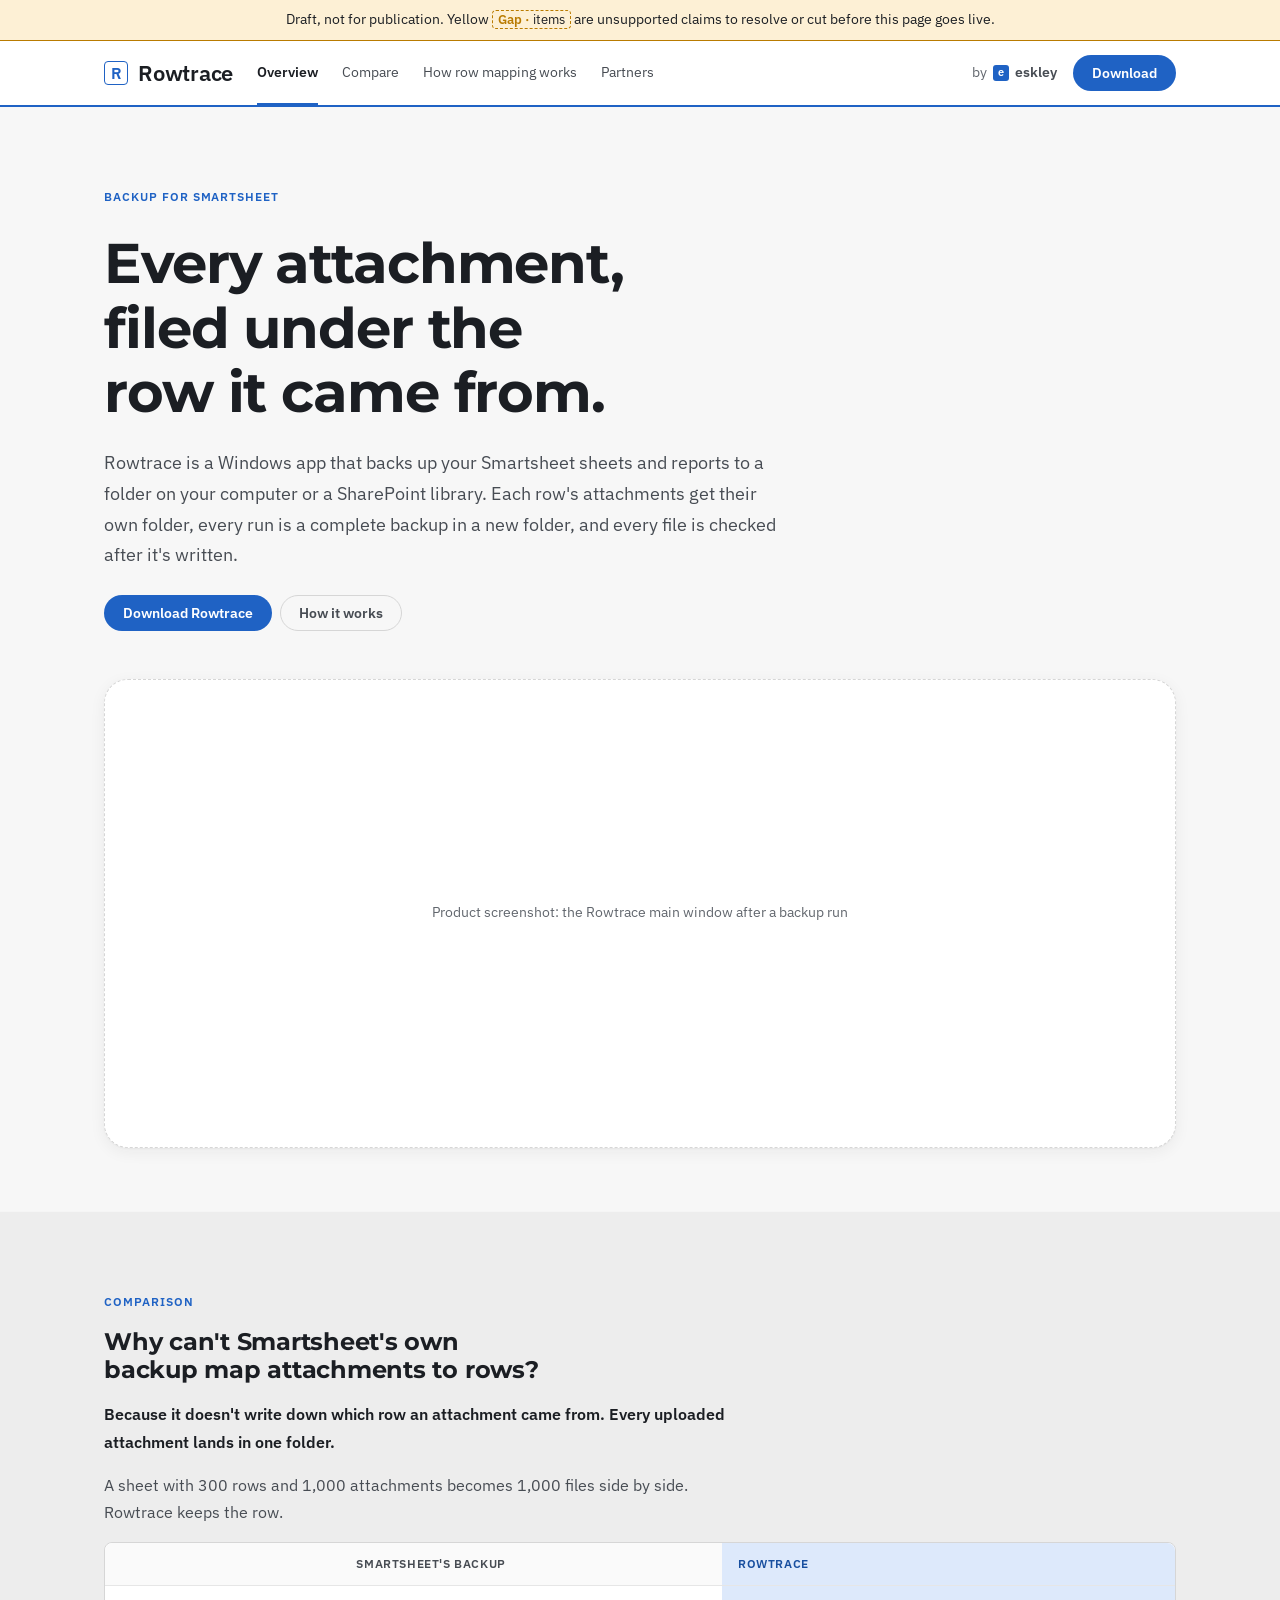
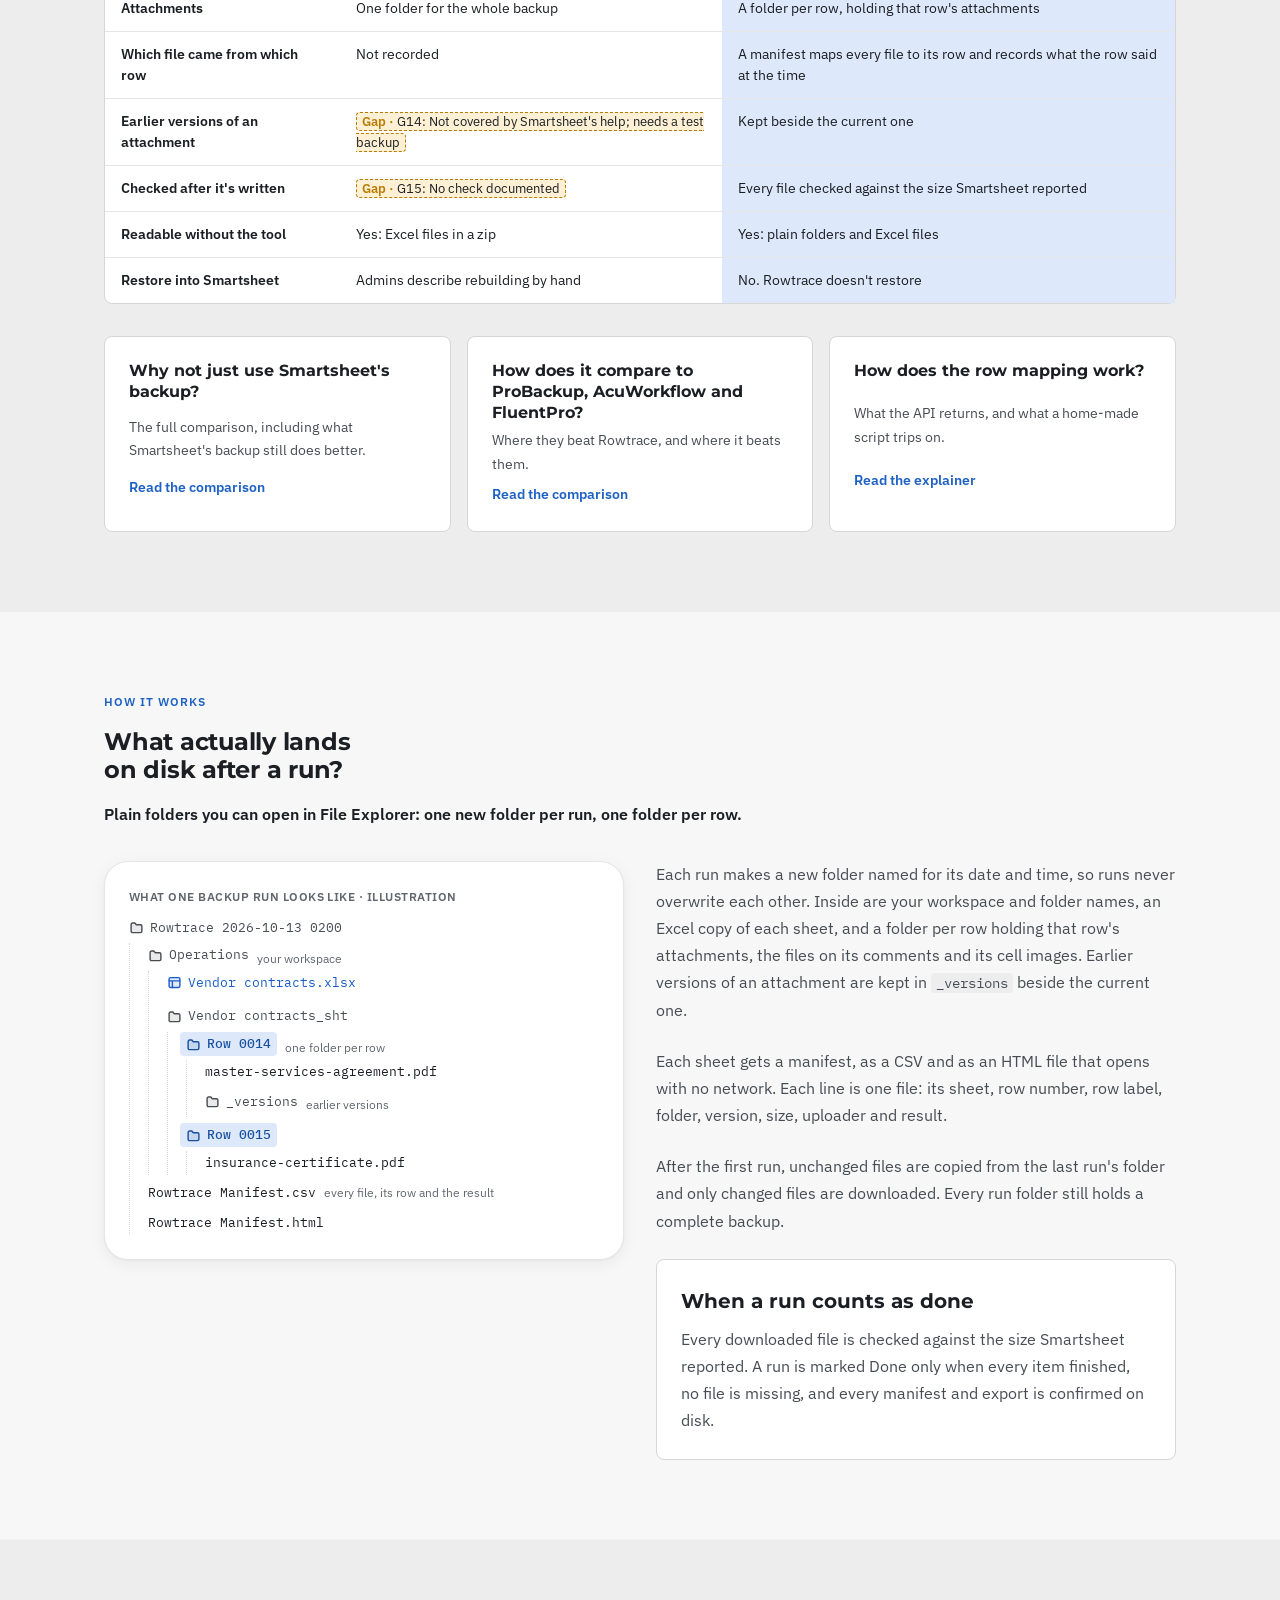
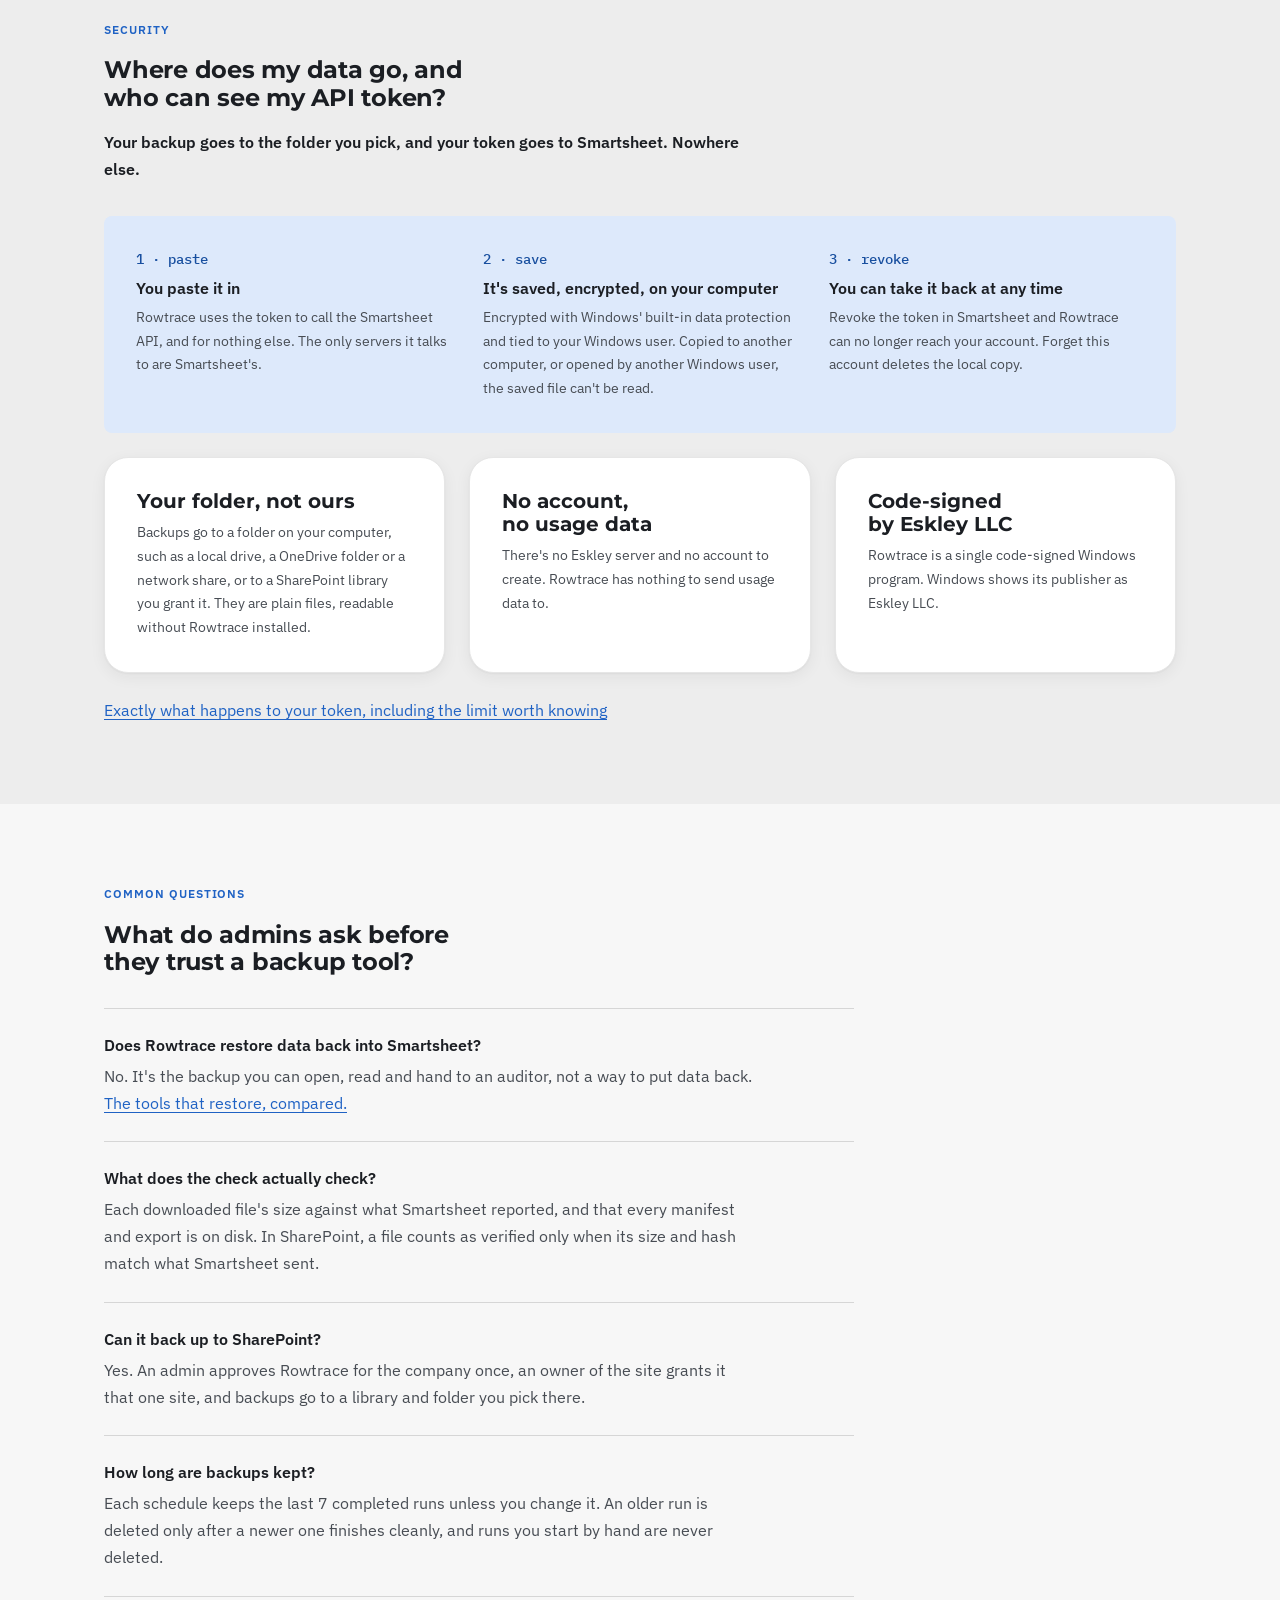
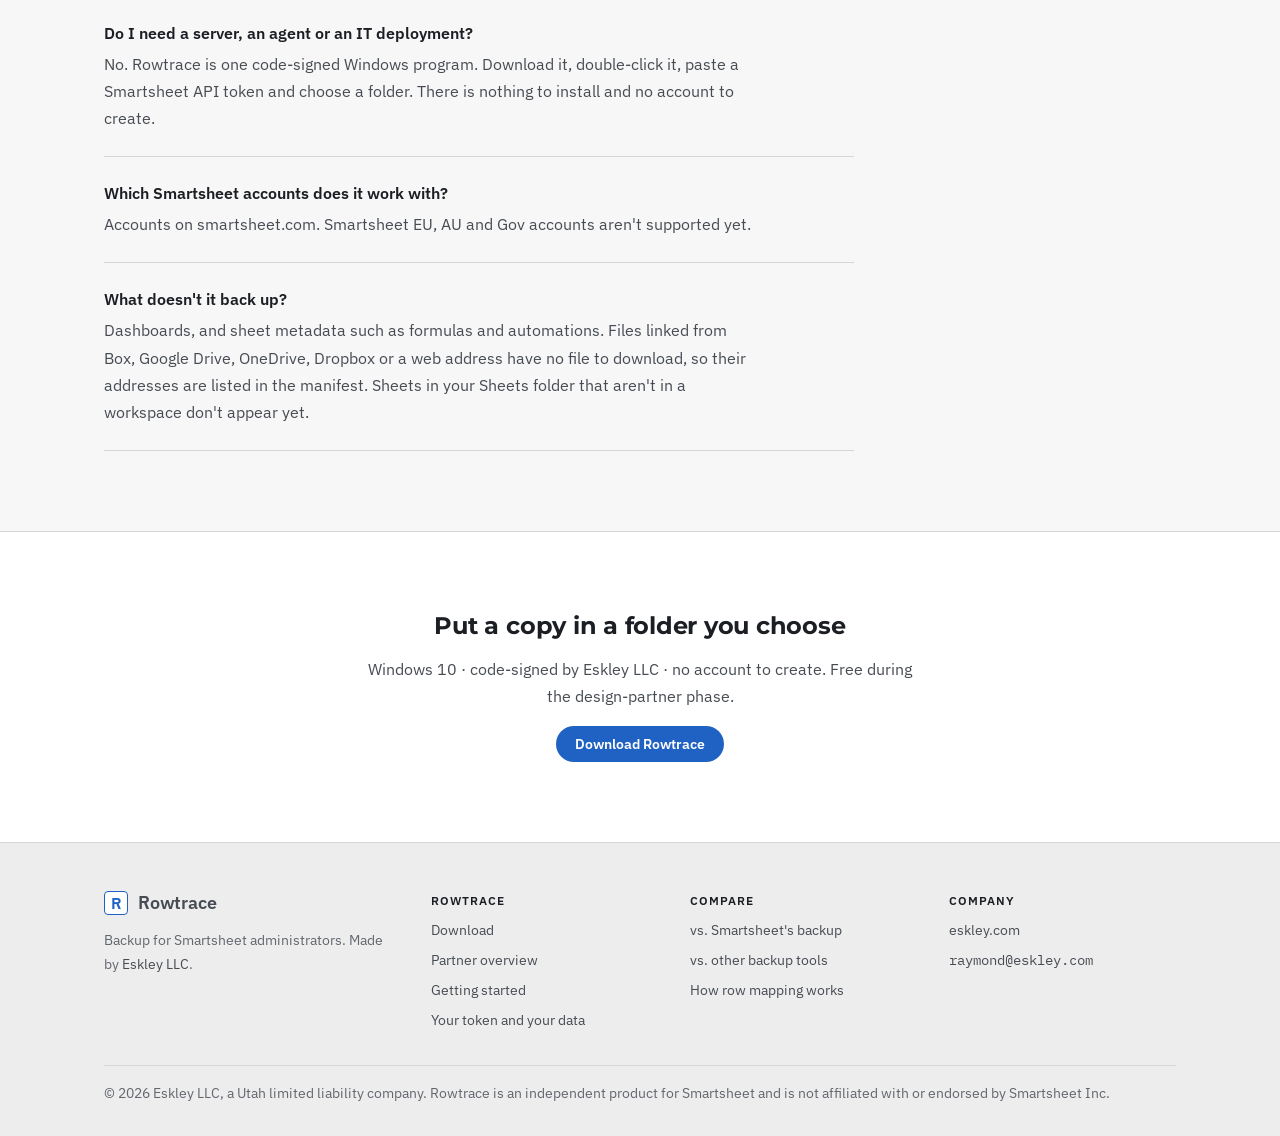
==== rowtrace/index.html @ 1615d6f0 "Rebuild eskley.com and the Rowtrace pages from the site design Every page now shares one stylesheet," ====
<!doctype html>
<html lang="en" data-site="rowtrace">
<head><meta charset="utf-8"><meta name="viewport" content="width=device-width, initial-scale=1, viewport-fit=cover">
<title>Rowtrace</title>
<meta name="description" content="Rowtrace backs up your Smartsheet sheets and reports to a folder you choose or a SharePoint library, with every attachment filed under the row it came from.">
<meta name="robots" content="noindex, nofollow">
<link rel="preconnect" href="https://fonts.googleapis.com"><link rel="preconnect" href="https://fonts.gstatic.com" crossorigin><link rel="stylesheet" href="https://fonts.googleapis.com/css2?family=Montserrat:wght@600;700&family=IBM+Plex+Mono:wght@400;500&family=IBM+Plex+Sans:ital,wght@0,400;0,500;0,600;1,400&display=swap">
<link rel="stylesheet" href="/tokens.css"><link rel="stylesheet" href="/site.css">
<script type="application/ld+json">
{
 "@context": "https://schema.org",
 "@graph": [
  {
   "@type": "Product",
   "name": "Rowtrace",
   "url": "https://eskley.com/rowtrace/",
   "description": "Rowtrace backs up your Smartsheet sheets and reports to a folder you choose or a SharePoint library, with every attachment filed under the row it came from.",
   "category": "Backup software for Smartsheet",
   "brand": {
    "@type": "Brand",
    "name": "Rowtrace"
   },
   "manufacturer": {
    "@id": "https://eskley.com/#org"
   }
  },
  {
   "@type": "Organization",
   "@id": "https://eskley.com/#org",
   "name": "Eskley LLC",
   "alternateName": "eskley",
   "url": "https://eskley.com/",
   "email": "raymond@eskley.com",
   "address": {
    "@type": "PostalAddress",
    "streetAddress": "2155 West Western Charm Drive",
    "addressLocality": "Riverton",
    "addressRegion": "UT",
    "postalCode": "84065",
    "addressCountry": "US"
   }
  },
  {
   "@type": "FAQPage",
   "url": "https://eskley.com/rowtrace/",
   "mainEntity": [
    {
     "@type": "Question",
     "name": "Does Rowtrace restore data back into Smartsheet?",
     "acceptedAnswer": {
      "@type": "Answer",
      "text": "No. It's the backup you can open, read and hand to an auditor, not a way to put data back. The tools that restore, compared."
     }
    },
    {
     "@type": "Question",
     "name": "What does the check actually check?",
     "acceptedAnswer": {
      "@type": "Answer",
      "text": "Each downloaded file's size against what Smartsheet reported, and that every manifest and export is on disk. In SharePoint, a file counts as verified only when its size and hash match what Smartsheet sent."
     }
    },
    {
     "@type": "Question",
     "name": "Can it back up to SharePoint?",
     "acceptedAnswer": {
      "@type": "Answer",
      "text": "Yes. An admin approves Rowtrace for the company once, an owner of the site grants it that one site, and backups go to a library and folder you pick there."
     }
    },
    {
     "@type": "Question",
     "name": "How long are backups kept?",
     "acceptedAnswer": {
      "@type": "Answer",
      "text": "Each schedule keeps the last 7 completed runs unless you change it. An older run is deleted only after a newer one finishes cleanly, and runs you start by hand are never deleted."
     }
    },
    {
     "@type": "Question",
     "name": "Do I need a server, an agent or an IT deployment?",
     "acceptedAnswer": {
      "@type": "Answer",
      "text": "No. Rowtrace is one code-signed Windows program. Download it, double-click it, paste a Smartsheet API token and choose a folder. There is nothing to install and no account to create."
     }
    },
    {
     "@type": "Question",
     "name": "Which Smartsheet accounts does it work with?",
     "acceptedAnswer": {
      "@type": "Answer",
      "text": "Accounts on smartsheet.com. Smartsheet EU, AU and Gov accounts aren't supported yet."
     }
    },
    {
     "@type": "Question",
     "name": "What doesn't it back up?",
     "acceptedAnswer": {
      "@type": "Answer",
      "text": "Dashboards, and sheet metadata such as formulas and automations. Files linked from Box, Google Drive, OneDrive, Dropbox or a web address have no file to download, so their addresses are listed in the manifest. Sheets in your Sheets folder that aren't in a workspace don't appear yet."
     }
    },
    {
     "@type": "Question",
     "name": "Why can't Smartsheet's own backup map attachments to rows?",
     "acceptedAnswer": {
      "@type": "Answer",
      "text": "Because it doesn't write down which row an attachment came from. Every uploaded attachment lands in one folder."
     }
    },
    {
     "@type": "Question",
     "name": "What actually lands on disk after a run?",
     "acceptedAnswer": {
      "@type": "Answer",
      "text": "Plain folders you can open in File Explorer: one new folder per run, one folder per row."
     }
    },
    {
     "@type": "Question",
     "name": "Where does my data go, and who can see my API token?",
     "acceptedAnswer": {
      "@type": "Answer",
      "text": "Your backup goes to the folder you pick, and your token goes to Smartsheet. Nowhere else."
     }
    }
   ]
  }
 ]
}
</script>
</head>
<body>
<svg width="0" height="0" style="position:absolute" aria-hidden="true">
<symbol id="i-folder" viewBox="0 0 16 16" fill="none" stroke="currentColor" stroke-width="1.5" stroke-linecap="round" stroke-linejoin="round"><path d="M2.25 12 V4.75 A1.5 1.5 0 0 1 3.75 3.25 H6.25 L7.75 5 H12.25 A1.5 1.5 0 0 1 13.75 6.5 V12 A1.5 1.5 0 0 1 12.25 13.5 H3.75 A1.5 1.5 0 0 1 2.25 12 Z" fill="currentColor" fill-opacity="0.12"/></symbol>
<symbol id="i-sheet" viewBox="0 0 16 16" fill="none" stroke="currentColor" stroke-width="1.5" stroke-linecap="round" stroke-linejoin="round"><rect x="2.25" y="2.75" width="11.5" height="10.5" rx="1.5" fill="currentColor" fill-opacity="0.12"/><path d="M2.25 6.25 H13.75 M5.75 6.25 V13.25"/></symbol>
<symbol id="i-report" viewBox="0 0 16 16" fill="none" stroke="currentColor" stroke-width="1.5" stroke-linecap="round" stroke-linejoin="round"><rect x="2.25" y="2.75" width="11.5" height="10.5" rx="1.5" fill="currentColor" fill-opacity="0.12"/><path d="M4.75 5.75 H11.25 M4.75 8 H11.25 M4.75 10.25 H8.5"/></symbol>
<symbol id="i-done" viewBox="0 0 16 16" fill="none" stroke="currentColor" stroke-width="1.5" stroke-linecap="round" stroke-linejoin="round"><path d="M3.25 8.75 L6.5 11.75 L12.75 4.5"/></symbol>
<symbol id="i-history" viewBox="0 0 16 16" fill="none" stroke="currentColor" stroke-width="1.5" stroke-linecap="round" stroke-linejoin="round"><path d="M2.25 8 A5.75 5.75 0 1 0 2.79 5.5 M2.75 2.5 V5.5 H5.75"/><path d="M8 5 V8 L10 9.25"/></symbol>
<symbol id="i-schedules" viewBox="0 0 16 16" fill="none" stroke="currentColor" stroke-width="1.5" stroke-linecap="round" stroke-linejoin="round"><rect x="2.25" y="3.25" width="11.5" height="10.5" rx="1.5" fill="currentColor" fill-opacity="0.12"/><path d="M2.25 6.75 H13.75 M5.5 1.75 V4.5 M10.5 1.75 V4.5 M5.25 10.25 H6.75 M9.25 10.25 H10.75"/></symbol>
<symbol id="i-account" viewBox="0 0 16 16" fill="none" stroke="currentColor" stroke-width="1.5" stroke-linecap="round" stroke-linejoin="round"><circle cx="8" cy="5" r="2.5" fill="currentColor" fill-opacity="0.12"/><path d="M2.75 13.5 V13 A4 4 0 0 1 6.75 9 H9.25 A4 4 0 0 1 13.25 13 V13.5 Z" fill="currentColor" fill-opacity="0.12"/></symbol>
</svg>
<div class="draft-banner">Draft, not for publication. Yellow <mark class="gap">items</mark> are unsupported claims to resolve or cut before this page goes live.</div>
<header class="site-header"><div class="wrap bar">
<a class="brand" href="/rowtrace/"><span class="mark mark-r m24" aria-hidden="true"><span>R</span></span><span class="wordmark">Rowtrace</span></a>
<nav class="nav" aria-label="Rowtrace"><a href="/rowtrace/" aria-current="page">Overview</a><a href="/rowtrace/compare/smartsheet-backup.html">Compare</a><a href="/rowtrace/compare/row-mapping-explained.html">How row mapping works</a><a href="/rowtrace/partners/">Partners</a></nav>
<div class="bar-end"><a class="byline" href="/"><span class="by-text">by</span> <span class="mark mark-e m16" aria-hidden="true"><span>e</span></span> <b>eskley</b></a>
<a class="btn btn-primary" href="/rowtrace/download/">Download</a></div>
</div></header>
<main>

<div class="wrap" style="display:grid;gap:var(--space-3);padding-block:var(--space-10) var(--space-8)">
<span class="eyebrow" style="margin:0">Backup for Smartsheet</span>
<h1 style="font-size:clamp(2.1rem,4.6vw,var(--text-4xl));max-width:18ch">Every attachment, filed under the row it came from.</h1>
<p class="lead" style="max-width:62ch">Rowtrace is a Windows app that backs up your Smartsheet sheets and reports to a folder on your computer or a SharePoint library. Each row's attachments get their own folder, every run is a complete backup in a new folder, and every file is checked after it's written.</p>
<div class="btn-row"><a class="btn btn-primary" href="/rowtrace/download/">Download Rowtrace</a><a class="btn btn-ghost" href="#disk">How it works</a></div>
<div class="shot" style="margin-top:var(--space-3)">Product screenshot: the Rowtrace main window after a backup run</div>
</div>

<section class="alt-band home-band" id="vs-native"><div class="wrap sec">
<span class="eyebrow">Comparison</span>
<h2>Why can't Smartsheet's own backup map attachments to rows?</h2>
<p class="answer">Because it doesn't write down which row an attachment came from. Every uploaded attachment lands in one folder.</p>
<p style="color:var(--text-secondary)">A sheet with 300 rows and 1,000 attachments becomes 1,000 files side by side. Rowtrace keeps the row.</p>
<div class="table-wrap"><table class="compare"><thead><tr><th scope="col"></th><th scope="col">Smartsheet's backup</th><th scope="col" class="us">Rowtrace</th></tr></thead><tbody><tr><th scope="row">Attachments</th><td data-label="Smartsheet's backup">One folder for the whole backup</td><td data-label="Rowtrace" class="us">A folder per row, holding that row's attachments</td></tr><tr><th scope="row">Which file came from which row</th><td data-label="Smartsheet's backup">Not recorded</td><td data-label="Rowtrace" class="us">A manifest maps every file to its row and records what the row said at the time</td></tr><tr><th scope="row">Earlier versions of an attachment</th><td data-label="Smartsheet's backup"><mark class="gap">G14: Not covered by Smartsheet's help; needs a test backup</mark></td><td data-label="Rowtrace" class="us">Kept beside the current one</td></tr><tr><th scope="row">Checked after it's written</th><td data-label="Smartsheet's backup"><mark class="gap">G15: No check documented</mark></td><td data-label="Rowtrace" class="us">Every file checked against the size Smartsheet reported</td></tr><tr><th scope="row">Readable without the tool</th><td data-label="Smartsheet's backup">Yes: Excel files in a zip</td><td data-label="Rowtrace" class="us">Yes: plain folders and Excel files</td></tr><tr><th scope="row">Restore into Smartsheet</th><td data-label="Smartsheet's backup">Admins describe rebuilding by hand</td><td data-label="Rowtrace" class="us">No. Rowtrace doesn't restore</td></tr></tbody></table></div>
<div class="links-grid" style="margin-top:var(--space-2)">
<a class="link-tile" href="/rowtrace/compare/smartsheet-backup.html"><strong>Why not just use Smartsheet's backup?</strong>The full comparison, including what Smartsheet's backup still does better.<span class="go">Read the comparison</span></a>
<a class="link-tile" href="/rowtrace/compare/backup-tools.html"><strong>How does it compare to ProBackup, AcuWorkflow and FluentPro?</strong>Where they beat Rowtrace, and where it beats them.<span class="go">Read the comparison</span></a>
<a class="link-tile" href="/rowtrace/compare/row-mapping-explained.html"><strong>How does the row mapping work?</strong>What the API returns, and what a home-made script trips on.<span class="go">Read the explainer</span></a>
</div>
</div></section>

<section class="home-band" id="disk"><div class="wrap sec">
<span class="eyebrow">How it works</span>
<h2>What actually lands on disk after a run?</h2>
<p class="answer">Plain folders you can open in File Explorer: one new folder per run, one folder per row.</p>
<div class="two" style="margin-top:var(--space-2)">
<div class="tree" role="img" aria-label="Illustration of a Rowtrace backup folder: a timestamped run folder holding a workspace, an Excel copy of each sheet, a folder per row with that row's attachments, earlier versions, and a manifest.">
<div class="cap">What one backup run looks like · illustration</div>
<ul><li><span class="row fo"><svg class="" aria-hidden="true"><use href="#i-folder"/></svg> Rowtrace 2026-10-13 0200</span>
<ul>
<li><span class="row fo"><svg class="" aria-hidden="true"><use href="#i-folder"/></svg> Operations</span><span class="note">your workspace</span>
<ul>
<li><span class="row sh"><svg class="" aria-hidden="true"><use href="#i-sheet"/></svg> Vendor contracts.xlsx</span></li>
<li><span class="row fo"><svg class="" aria-hidden="true"><use href="#i-folder"/></svg> Vendor contracts_sht</span>
<ul>
<li class="hl"><span class="row"><svg class="" aria-hidden="true"><use href="#i-folder"/></svg> Row 0014</span><span class="note">one folder per row</span>
<ul><li><span class="row">master-services-agreement.pdf</span></li><li><span class="row fo"><svg class="" aria-hidden="true"><use href="#i-folder"/></svg> _versions</span><span class="note">earlier versions</span></li></ul></li>
<li class="hl"><span class="row"><svg class="" aria-hidden="true"><use href="#i-folder"/></svg> Row 0015</span>
<ul><li><span class="row">insurance-certificate.pdf</span></li></ul></li>
</ul></li>
</ul></li>
<li><span class="row">Rowtrace Manifest.csv</span><span class="note">every file, its row and the result</span></li>
<li><span class="row">Rowtrace Manifest.html</span></li>
</ul></li></ul></div>
<div style="display:grid;gap:var(--space-3)">
<p style="color:var(--text-secondary)">Each run makes a new folder named for its date and time, so runs never overwrite each other. Inside are your workspace and folder names, an Excel copy of each sheet, and a folder per row holding that row's attachments, the files on its comments and its cell images. Earlier versions of an attachment are kept in <code>_versions</code> beside the current one.</p>
<p style="color:var(--text-secondary)">Each sheet gets a manifest, as a CSV and as an HTML file that opens with no network. Each line is one file: its sheet, row number, row label, folder, version, size, uploader and result.</p>
<p style="color:var(--text-secondary)">After the first run, unchanged files are copied from the last run's folder and only changed files are downloaded. Every run folder still holds a complete backup.</p>
<dl class="definition"><dt>When a run counts as done</dt><dd>Every downloaded file is checked against the size Smartsheet reported. A run is marked Done only when every item finished, no file is missing, and every manifest and export is confirmed on disk.</dd></dl>
</div></div>
</div></section>

<section class="alt-band home-band" id="security"><div class="wrap sec">
<span class="eyebrow">Security</span>
<h2>Where does my data go, and who can see my API token?</h2>
<p class="answer">Your backup goes to the folder you pick, and your token goes to Smartsheet. Nowhere else.</p>
<div class="token-life" style="margin-top:var(--space-2)">
<div><span class="n">1 · paste</span><h3>You paste it in</h3><p>Rowtrace uses the token to call the Smartsheet API, and for nothing else. The only servers it talks to are Smartsheet's.</p></div>
<div><span class="n">2 · save</span><h3>It's saved, encrypted, on your computer</h3><p>Encrypted with Windows' built-in data protection and tied to your Windows user. Copied to another computer, or opened by another Windows user, the saved file can't be read.</p></div>
<div><span class="n">3 · revoke</span><h3>You can take it back at any time</h3><p>Revoke the token in Smartsheet and Rowtrace can no longer reach your account. Forget this account deletes the local copy.</p></div>
</div>
<div class="cards">
<div class="card"><h3>Your folder, not ours</h3><p>Backups go to a folder on your computer, such as a local drive, a OneDrive folder or a network share, or to a SharePoint library you grant it. They are plain files, readable without Rowtrace installed.</p></div>
<div class="card"><h3>No account, no usage data</h3><p>There's no Eskley server and no account to create. Rowtrace has nothing to send usage data to.</p></div>
<div class="card"><h3>Code-signed by Eskley LLC</h3><p>Rowtrace is a single code-signed Windows program. Windows shows its publisher as Eskley LLC.</p></div>
</div>
<p style="margin-top:var(--space-1)"><a href="/rowtrace/partners/token/">Exactly what happens to your token, including the limit worth knowing</a></p>
</div></section>

<section class="home-band" id="faq"><div class="wrap sec">
<span class="eyebrow">Common questions</span>
<h2>What do admins ask before they trust a backup tool?</h2>
<div class="qa-list" style="margin-top:var(--space-2)">
<div class="qa"><h3>Does Rowtrace restore data back into Smartsheet?</h3><p>No. It's the backup you can open, read and hand to an auditor, not a way to put data back. <a href="/rowtrace/compare/backup-tools.html">The tools that restore, compared.</a></p></div>
<div class="qa"><h3>What does the check actually check?</h3><p>Each downloaded file's size against what Smartsheet reported, and that every manifest and export is on disk. In SharePoint, a file counts as verified only when its size and hash match what Smartsheet sent.</p></div>
<div class="qa"><h3>Can it back up to SharePoint?</h3><p>Yes. An admin approves Rowtrace for the company once, an owner of the site grants it that one site, and backups go to a library and folder you pick there.</p></div>
<div class="qa"><h3>How long are backups kept?</h3><p>Each schedule keeps the last 7 completed runs unless you change it. An older run is deleted only after a newer one finishes cleanly, and runs you start by hand are never deleted.</p></div>
<div class="qa"><h3>Do I need a server, an agent or an IT deployment?</h3><p>No. Rowtrace is one code-signed Windows program. Download it, double-click it, paste a Smartsheet API token and choose a folder. There is nothing to install and no account to create.</p></div>
<div class="qa"><h3>Which Smartsheet accounts does it work with?</h3><p>Accounts on smartsheet.com. Smartsheet EU, AU and Gov accounts aren't supported yet.</p></div>
<div class="qa"><h3>What doesn't it back up?</h3><p>Dashboards, and sheet metadata such as formulas and automations. Files linked from Box, Google Drive, OneDrive, Dropbox or a web address have no file to download, so their addresses are listed in the manifest. Sheets in your Sheets folder that aren't in a workspace don't appear yet.</p></div>
</div>
</div></section>
<div class="cta-band"><div class="wrap"><h2>Put a copy in a folder you choose</h2><p>Windows 10 · code-signed by Eskley LLC · no account to create. Free during the design-partner phase.</p><a class="btn btn-primary" href="/rowtrace/download/">Download Rowtrace</a></div></div>
</main>
<footer class="site-footer"><div class="wrap">
<div class="cols">
<div><a class="brand" href="/rowtrace/"><span class="mark mark-r m24" aria-hidden="true"><span>R</span></span><span class="wordmark" style="font-size:1.125rem">Rowtrace</span></a>
<p style="margin-top:12px">Backup for Smartsheet administrators. Made by <a href="/">Eskley LLC</a>.</p></div>
<div><div class="f-head">Rowtrace</div><ul><li><a href="/rowtrace/download/">Download</a></li><li><a href="/rowtrace/partners/">Partner overview</a></li><li><a href="/rowtrace/partners/start/">Getting started</a></li><li><a href="/rowtrace/partners/token/">Your token and your data</a></li></ul></div>
<div><div class="f-head">Compare</div><ul><li><a href="/rowtrace/compare/smartsheet-backup.html">vs. Smartsheet's backup</a></li><li><a href="/rowtrace/compare/backup-tools.html">vs. other backup tools</a></li><li><a href="/rowtrace/compare/row-mapping-explained.html">How row mapping works</a></li></ul></div>
<div><div class="f-head">Company</div><ul><li><a href="/">eskley.com</a></li><li><a class="mono" href="mailto:raymond@eskley.com">raymond@eskley.com</a></li></ul></div>
</div><div class="legal"><p>© 2026 Eskley LLC, a Utah limited liability company. Rowtrace is an independent product for Smartsheet and is not affiliated with or endorsed by Smartsheet Inc.</p></div></div></footer>
</body></html>
---- tokens.css ----
/* Eskley DS_Blue — generated from tokens.json */
:root, [data-theme="light"] {
  --bg: #f7f7f7;
  --bg-alt: #ededed;
  --bg-alt-hover: #e0e0e0;
  --surface: #ffffff;
  --surface-2: #fafafa;
  --border: #d6d6d6;
  --border-light: #e6e6e6;
  --accent: #1f62c4;
  --accent-hover: #184f9f;
  --accent-soft: #dde9fb;
  --accent-ink: #ffffff;
  --text-primary: #1b1e23;
  --text-secondary: #474c53;
  --text-muted: #62676e;
  --text-inverse: #f7f7f7;
  --danger: #b0402c;
  --danger-soft: #f9ebe7;
  --warn: #b97b00;
  --warn-soft: #fdf0d5;
  --ok: #0b7650;
  --ok-soft: #e3f3ec;
  --obj-sheet: #1a5dc8;
  --obj-report: #dd6b20;
  --obj-dashboard: #2e7d4f;
  --obj-workspace: #474c53;
  --rail: #11335a;
  --rail-current: #3a5f8a;
  --rail-ink: #f2f5f9;
  --rail-ink-off: #8397ad;
  --shadow-card: 0 1px 2px rgba(27,30,35,0.04), 0 4px 16px rgba(27,30,35,0.06);
  --shadow-raised: 0 12px 32px rgba(27,30,35,0.10);
}
:root {
  --space-1: 8px;
  --space-2: 16px;
  --space-3: 24px;
  --space-4: 32px;
  --space-5: 40px;
  --space-6: 48px;
  --space-8: 64px;
  --space-10: 80px;
  --space-12: 96px;
  --space-16: 128px;
  --radius-sm: 4px;
  --radius-md: 8px;
  --radius-lg: 24px;
  --radius-full: 9999px;
  --text-xs: 0.75rem;
  --text-sm: 0.875rem;
  --text-base: 1rem;
  --text-lg: 1.25rem;
  --text-xl: 1.5rem;
  --text-2xl: 2rem;
  --text-3xl: 2.75rem;
  --text-4xl: 3.5rem;
  --app-narrow: 720px;
  --list-row: 30px;
  --picker-row: 26px;
  --form-text: 14px;
  --form-leading: 1.5;
  --form-row: 40px;
  --form-control: 36px;
  --form-pad: 24px;
  --form-gap: 16px;
  --dense-text: 13px;
  --dense-leading: 1.4;
  --dense-control: 28px;
  --dense-pad: 16px;
  --dense-gap: 8px;
  --font-body: "IBM Plex Sans", system-ui, sans-serif;
  --font-display: "Montserrat", "IBM Plex Sans", system-ui, sans-serif;
  --font-mono: "IBM Plex Mono", ui-monospace, monospace;
}
.text-4xl { font-family: var(--font-display); font-size: 3.5rem; line-height: 1.15; font-weight: 700; letter-spacing: -0.02em; }
.text-3xl { font-family: var(--font-display); font-size: 2.75rem; line-height: 1.15; font-weight: 700; letter-spacing: -0.02em; }
.text-2xl { font-family: var(--font-display); font-size: 2rem; line-height: 1.15; font-weight: 700; }
.text-xl { font-family: var(--font-display); font-size: 1.5rem; line-height: 1.15; font-weight: 700; }
.text-lg { font-family: var(--font-display); font-size: 1.25rem; line-height: 1.15; font-weight: 700; }
.text-base { font-family: var(--font-body); font-size: 1rem; line-height: 1.7; font-weight: 400; }
.text-sm { font-family: var(--font-body); font-size: 0.875rem; line-height: 1.7; font-weight: 400; }
.text-xs { font-family: var(--font-body); font-size: 0.75rem; line-height: 1.7; font-weight: 600; letter-spacing: 0.08em; }
.code { font-family: var(--font-mono); font-size: 0.875rem; line-height: 1.6; font-weight: 400; }
---- site.css ----
/* One stylesheet for eskley.com and rowtrace.com. Every value comes from DS_Blue tokens.css
   (version 1791646153-fb0a, sha256 d1f920cb…5819065); nothing here defines a colour.
   Layout: one 1120px frame, a 65ch prose column, tables and code break out to full width.
   html[data-site] picks the site. Ruled 2026-10-13: eskley's header and footer are solid rail navy,
   Rowtrace's header is white with an accent rule; long pages are full-width alternating bands. */

:root { color-scheme: light; --wrap: 1120px; --gutter: var(--space-3); }
* { box-sizing: border-box; }
html, body { margin: 0; }
body {
  background: var(--bg); color: var(--text-primary);
  font-family: var(--font-body); font-size: var(--text-base); line-height: 1.7;
  -webkit-font-smoothing: antialiased;
}
a { color: var(--accent); text-underline-offset: 3px; }
a:hover { color: var(--accent-hover); }
:focus-visible { outline: 2px solid var(--accent); outline-offset: 2px; border-radius: 2px; }
h1, h2, h3 { font-family: var(--font-display); font-weight: 700; line-height: 1.15; text-wrap: balance; margin: 0; }
h1 { font-size: clamp(2rem, 4.2vw, var(--text-3xl)); letter-spacing: -0.02em; }
h2 { font-size: var(--text-xl); letter-spacing: -0.01em; }
h3 { font-size: var(--text-lg); }
p, ul, ol { margin: 0; max-width: 65ch; }
code, pre, .mono { font-family: var(--font-mono); font-size: var(--text-sm); }
code { background: var(--bg-alt); padding: 1px 5px; border-radius: var(--radius-sm); }
pre { background: var(--surface); border: 1px solid var(--border); border-radius: var(--radius-md);
  padding: var(--space-2) var(--space-3); overflow-x: auto; line-height: 1.6; margin: 0; max-width: 100%; }
pre code { background: none; padding: 0; }
.wrap { max-width: var(--wrap); margin: 0 auto; padding-inline: var(--gutter); }
.eyebrow { display: block; font-size: var(--text-xs); font-weight: 600; letter-spacing: 0.08em;
  text-transform: uppercase; color: var(--accent); margin: 0 0 var(--space-1); }
.lead { font-size: 1.125rem; color: var(--text-secondary); }
.lead strong, .answer { color: var(--text-primary); font-weight: 600; }
.muted { color: var(--text-muted); }
.small { font-size: var(--text-sm); }
@media (max-width: 640px) { :root { --gutter: var(--space-2); } }

/* ---------- marks: solid eskley tile, hollow Rowtrace tile (DS_Blue "The two marks invert") ---------- */
.mark { display: inline-flex; align-items: center; justify-content: center; flex: none;
  font-family: var(--font-body); font-weight: 600; line-height: 1; }
.mark span { display: block; }
.mark-e { background: var(--accent); color: var(--accent-ink); }
.mark-e span { text-box: trim-both ex alphabetic; }
.mark-r { background: var(--surface); color: var(--accent); border: 1.5px solid var(--accent); }
.mark-r span { text-box: trim-both cap alphabetic; }
.m32 { width: 32px; height: 32px; font-size: 22px; border-radius: 5px; }
.m24 { width: 24px; height: 24px; font-size: 16px; border-radius: 4px; }
.m16 { width: 16px; height: 16px; font-size: 11px; border-radius: 3px; }
.m16.mark-r { border-width: 1px; }
.m64 { width: 64px; height: 64px; font-size: 44px; border-radius: 11px; border-width: 2px; }
.wordmark { font-family: var(--font-body); font-weight: 600; letter-spacing: -0.01em; font-size: 1.375rem; line-height: 1; }

/* ---------- buttons: DS_Blue control height (--form-control, 36px), one primary per section ---------- */
.btn { display: inline-flex; align-items: center; justify-content: center; gap: 8px;
  height: var(--form-control); padding: 0 18px; border-radius: var(--radius-full);
  font-family: var(--font-body); font-size: var(--text-sm); font-weight: 600; line-height: 1;
  text-decoration: none; border: 1px solid transparent; cursor: pointer; white-space: nowrap;
  transition: background-color 120ms ease, border-color 120ms ease; }
.btn-primary { background: var(--accent); color: var(--accent-ink); }
.btn-primary:hover { background: var(--accent-hover); color: var(--accent-ink); }
.btn-ghost { background: transparent; color: var(--text-secondary); border-color: var(--border); }
.btn-ghost:hover { border-color: var(--text-muted); color: var(--text-primary); }
.btn-row { display: flex; flex-wrap: wrap; gap: var(--space-1); align-items: center; }

/* ---------- header ---------- */
.site-header { background: var(--surface); border-bottom: 1px solid var(--border); position: relative; z-index: 5; }
.site-header .bar { min-height: 64px; display: flex; align-items: center; gap: var(--space-3); flex-wrap: wrap; }
.brand { display: inline-flex; align-items: center; gap: 10px; text-decoration: none; color: var(--text-primary); }
.brand:hover { color: var(--text-primary); }
.nav { display: flex; gap: var(--space-3); align-items: center; }
.nav a { font-size: var(--text-sm); color: var(--text-secondary); text-decoration: none;
  padding: 20px 0 18px; border-bottom: 2px solid transparent; white-space: nowrap; }
.nav a:hover { color: var(--text-primary); }
.nav a[aria-current="page"] { color: var(--text-primary); font-weight: 600; border-bottom-color: var(--accent); }
.bar-end { margin-left: auto; display: flex; align-items: center; gap: var(--space-2); }
.byline { display: inline-flex; align-items: center; gap: 6px; font-size: var(--text-sm);
  color: var(--text-muted); text-decoration: none; white-space: nowrap; }
.byline:hover { color: var(--text-primary); }
.byline b { font-weight: 600; color: var(--text-secondary); }
@media (max-width: 760px) {
  .site-header .bar { gap: 0 var(--space-2); padding-top: 12px; }
  .nav { order: 3; width: 100%; overflow-x: auto; gap: var(--space-3); scrollbar-width: none; }
  .nav a { padding: 10px 0 10px; }
  .byline .by-text { display: none; }
}

/* eskley's header is solid (rail navy), Rowtrace's is hollow (white, accent rule). */
html[data-site="eskley"] .site-header { background: var(--rail); border-bottom-color: var(--rail); }
html[data-site="eskley"] .site-header .brand { color: var(--rail-ink); }
html[data-site="eskley"] .site-header .nav a { color: var(--rail-ink-off); }
html[data-site="eskley"] .site-header .nav a:hover { color: var(--rail-ink); }
html[data-site="eskley"] .site-footer { background: var(--rail); color: var(--rail-ink-off); border-top-color: var(--rail); }
html[data-site="eskley"] .site-footer a,
html[data-site="eskley"] .site-footer .f-head,
html[data-site="eskley"] .site-footer .brand { color: var(--rail-ink); }
html[data-site="eskley"] .site-footer .legal { border-top-color: var(--rail-current); }
html[data-site="rowtrace"] .site-header { border-bottom: 2px solid var(--accent); }
.hero-band { padding-block: var(--space-10) var(--space-8); }

/* ---------- footer: same structure on both sites ---------- */
.site-footer { background: var(--bg-alt); border-top: 1px solid var(--border); margin-top: var(--space-12);
  color: var(--text-muted); font-size: var(--text-sm); }
.site-footer .cols { display: grid; grid-template-columns: 1.3fr repeat(3, 1fr); gap: var(--space-4);
  padding-block: var(--space-6) var(--space-4); }
.site-footer .cols > * { min-width: 0; }
.site-footer ul { list-style: none; padding: 0; display: grid; gap: 6px; }
.site-footer a { color: var(--text-secondary); text-decoration: none; }
.site-footer a:hover { text-decoration: underline; }
.f-head { font-size: var(--text-xs); font-weight: 600; letter-spacing: 0.08em; text-transform: uppercase;
  color: var(--text-primary); margin-bottom: var(--space-1); }
.site-footer .legal { border-top: 1px solid var(--border); padding-block: var(--space-2) var(--space-4); line-height: 1.6; }
.site-footer .legal p { max-width: none; }
@media (max-width: 760px) { .site-footer .cols { grid-template-columns: 1fr 1fr; } .site-footer .cols > :first-child { grid-column: 1 / -1; } }

/* ---------- page opening ---------- */
.page-head { padding-block: var(--space-8) var(--space-5); display: grid; gap: var(--space-2); }
.page-head .lead { max-width: 62ch; }
.subnav { display: flex; gap: var(--space-1); flex-wrap: wrap; margin-top: var(--space-1); }
.subnav a { font-size: var(--text-sm); text-decoration: none; color: var(--text-secondary);
  padding: 6px 14px; border-radius: var(--radius-full); border: 1px solid var(--border); background: var(--surface); }
.subnav a:hover { border-color: var(--text-muted); color: var(--text-primary); }
.subnav a[aria-current="page"] { background: var(--accent-soft); border-color: var(--accent); color: var(--accent-hover); font-weight: 600; }

/* ---------- long pages: one column of full-width bands ---------- */
.doc { display: grid; grid-template-columns: minmax(0, 1fr); }

.body { display: grid; gap: var(--space-8); min-width: 0; }
.sec { display: grid; gap: var(--space-2); min-width: 0; scroll-margin-top: var(--space-3); }
.sec > h2 + .answer, .sec > h2 + p { margin-top: 2px; }
.sec h3 { margin-top: var(--space-2); }
.sec ul, .sec ol { padding-left: 1.25em; display: grid; gap: 6px; }

/* ---------- comparison table: full width; stacks into one block per row on a phone ---------- */
.table-wrap { overflow-x: auto; max-width: 100%; }
table.compare { width: 100%; border-collapse: separate; border-spacing: 0; background: var(--surface);
  border: 1px solid var(--border); border-radius: var(--radius-md); font-size: var(--text-sm); line-height: 1.5; }
table.compare th, table.compare td { text-align: left; vertical-align: top; padding: 12px var(--space-2);
  border-bottom: 1px solid var(--border-light); }
table.compare thead th { background: var(--surface-2); font-size: var(--text-xs); font-weight: 600;
  letter-spacing: 0.05em; text-transform: uppercase; color: var(--text-secondary); }
table.compare thead th:first-child { border-top-left-radius: var(--radius-md); }
table.compare thead th:last-child { border-top-right-radius: var(--radius-md); }
table.compare tbody th { font-weight: 600; color: var(--text-primary); width: 22%; }
table.compare tbody tr:last-child > * { border-bottom: 0; }
table.compare .us { background: var(--accent-soft); }
table.compare thead th.us { color: var(--accent-hover); }
table.compare sup a { text-decoration: none; font-size: 0.7em; }
@media (max-width: 760px) {
  .table-wrap { overflow: visible; }
  table.compare, table.compare tbody, table.compare tr, table.compare th, table.compare td { display: block; width: auto; }
  table.compare { border: 0; background: none; }
  table.compare thead { display: none; }
  table.compare tbody { display: grid; gap: var(--space-1); }
  table.compare tbody tr { background: var(--surface); border: 1px solid var(--border); border-radius: var(--radius-md); overflow: hidden; }
  table.compare tbody th { background: var(--surface-2); width: auto; }
  table.compare td { display: grid; grid-template-columns: 9.5em minmax(0, 1fr); gap: var(--space-1); }
  table.compare td::before { content: attr(data-label); font-size: var(--text-xs); font-weight: 600;
    letter-spacing: 0.04em; text-transform: uppercase; color: var(--text-muted); padding-top: 2px; }
}

/* ---------- draft gaps: facts still owed in the source drafts, shown as they are ---------- */
.gap { background: var(--warn-soft); border: 1px dashed var(--warn); border-radius: var(--radius-sm);
  padding: 0 5px; font-size: 0.92em; color: var(--text-primary); }
.gap::before { content: "Gap · "; font-weight: 600; color: var(--warn); }

/* draft banner: only on pages that still carry gaps; goes when the last gap is resolved */
.draft-banner { background: var(--warn-soft); border-bottom: 1px solid var(--warn); color: var(--text-primary);
  padding: var(--space-1) var(--space-2); font-size: var(--text-sm); text-align: center; }

/* ---------- pieces ---------- */
.callout { background: var(--surface); border: 1px solid var(--border); border-radius: var(--radius-md);
  padding: var(--space-2) var(--space-3); max-width: 65ch; }
.callout p { max-width: none; }
.callout strong { color: var(--text-primary); }
.callout.trust { background: var(--accent-soft); border-color: var(--accent-soft); }
.panel { background: var(--surface); border: 1px solid var(--border-light); border-radius: var(--radius-lg);
  box-shadow: var(--shadow-card); padding: var(--space-4); }
.links-grid { display: grid; grid-template-columns: repeat(auto-fit, minmax(240px, 1fr)); gap: var(--space-2); }
.link-tile { display: grid; gap: 6px; padding: var(--space-3); background: var(--surface); border: 1px solid var(--border);
  border-radius: var(--radius-md); text-decoration: none; color: var(--text-secondary); font-size: var(--text-sm); }
.link-tile:hover { border-color: var(--accent); color: var(--text-secondary); }
.link-tile strong { font-family: var(--font-display); font-size: var(--text-base); color: var(--text-primary); line-height: 1.3; }
.link-tile .go { color: var(--accent); font-weight: 600; }
.ic { width: 20px; height: 20px; color: var(--accent); flex: none; }
.features { display: grid; grid-template-columns: repeat(2, minmax(0, 1fr)); gap: var(--space-4) var(--space-6); }
.feature { display: grid; grid-template-columns: 20px minmax(0, 1fr); gap: 4px var(--space-2); }
.feature h3 { font-size: var(--text-base); margin: 0; line-height: 1.4; }
.feature p { grid-column: 2; color: var(--text-secondary); font-size: var(--text-sm); }
@media (max-width: 640px) { .features { grid-template-columns: minmax(0, 1fr); } }
.steps { list-style: none; padding: 0 !important; display: grid; gap: var(--space-4) !important; counter-reset: step; }
.steps > li { position: relative; display: grid; gap: 6px; padding-left: 52px; min-height: 36px; counter-increment: step; }
.steps > li::before { content: counter(step); position: absolute; left: 0; top: 0; width: 36px; height: 36px; border-radius: 50%;
  border: 1.5px solid var(--accent); color: var(--accent); font-weight: 600; display: flex; align-items: center; justify-content: center; }
.steps h3 { margin: 4px 0 0; }
dl.facts { display: grid; grid-template-columns: max-content minmax(0, 1fr); gap: 8px var(--space-3); margin: 0; font-size: var(--text-sm); }
dl.facts dt { color: var(--text-muted); }
dl.facts dd { margin: 0; color: var(--text-primary); overflow-wrap: anywhere; }
.band { background: var(--surface); border-block: 1px solid var(--border); padding-block: var(--space-8); margin-top: var(--space-10); }
.sources { font-size: var(--text-sm); color: var(--text-secondary); }
.sources ol { display: grid; gap: 4px; }

/* backup-folder illustration */
.tree { font-family: var(--font-mono); font-size: 0.8125rem; line-height: 1.85; background: var(--surface);
  border: 1px solid var(--border-light); border-radius: var(--radius-lg); box-shadow: var(--shadow-card);
  padding: var(--space-3); overflow-x: auto; min-width: 0; }
.tree .cap { font-family: var(--font-body); font-size: var(--text-xs); color: var(--text-muted); letter-spacing: 0.04em;
  text-transform: uppercase; font-weight: 600; margin-bottom: var(--space-1); }
.tree ul { list-style: none; margin: 0; padding-left: 18px; max-width: none; border-left: 1px dotted var(--border); }
.tree > ul { padding-left: 0; border: 0; }
.tree li { white-space: nowrap; display: block; }
.tree .row { display: inline-flex; align-items: center; gap: 6px; }
.tree svg { width: 15px; height: 15px; flex: none; }
.tree .fo { color: var(--text-secondary); }
.tree .sh { color: var(--obj-sheet); }
.tree .hl > .row { background: var(--accent-soft); border-radius: var(--radius-sm); padding: 0 6px; margin-left: -6px; color: var(--accent-hover); font-weight: 500; }
.tree .note { font-family: var(--font-body); color: var(--text-muted); font-size: var(--text-xs); margin-left: 8px; }

/* SmartScreen walk-through (drawn, not a screenshot) */
.ss { display: grid; grid-template-columns: repeat(3, minmax(0, 1fr)); gap: var(--space-2); }
.ss figure { margin: 0; display: grid; gap: var(--space-1); align-content: start; }
.ss .win { background: var(--rail); color: var(--rail-ink); border-radius: var(--radius-sm); padding: 14px 16px;
  font-size: 0.8125rem; line-height: 1.45; min-height: 158px; display: grid; gap: 6px; align-content: start; }
.ss .win b { font-size: 1rem; font-weight: 600; }
.ss .win .k { color: var(--rail-ink-off); }
.ss .win u { color: var(--rail-ink); }
.ss .win .wb { justify-self: end; margin-top: auto; border: 1px solid var(--rail-ink-off); padding: 3px 12px; border-radius: 2px; }
.ss .win .wb.hot { border-color: var(--rail-ink); outline: 2px solid var(--accent); }
.ss figcaption { font-size: var(--text-sm); color: var(--text-secondary); }
.ss figcaption b { color: var(--text-primary); }
@media (max-width: 760px) { .ss { grid-template-columns: minmax(0, 1fr); } }

/* download card */
.dl-head { display: grid; grid-template-columns: minmax(0, 1.15fr) minmax(0, 0.85fr); gap: var(--space-6); align-items: start;
  padding-block: var(--space-8) var(--space-6); }
.dl-head > * { min-width: 0; }
.dl-card { display: grid; gap: var(--space-3); }
@media (max-width: 860px) { .dl-head { grid-template-columns: minmax(0, 1fr); } }

/* home hero */
.hero { display: grid; grid-template-columns: minmax(0, 1fr) minmax(0, 0.9fr); gap: var(--space-6); align-items: center;
  padding-block: var(--space-10) var(--space-8); }
.hero > * { min-width: 0; }
.hero h1 { font-size: clamp(2.1rem, 4.6vw, var(--text-4xl)); max-width: 15ch; }
.hero .facts-line { display: flex; flex-wrap: wrap; gap: 4px 16px; font-size: var(--text-sm); color: var(--text-muted); }
.hero .facts-line span::before { content: ""; display: inline-block; width: 5px; height: 5px; border-radius: 50%;
  background: var(--ok); margin-right: 8px; vertical-align: middle; }
@media (max-width: 860px) { .hero { grid-template-columns: minmax(0, 1fr); padding-top: var(--space-6); } }
.split { display: grid; grid-template-columns: repeat(2, minmax(0, 1fr)); gap: var(--space-3); }
.split > * { min-width: 0; }
@media (max-width: 760px) { .split { grid-template-columns: minmax(0, 1fr); } }
.home-sec { padding-block: var(--space-8) 0; display: grid; gap: var(--space-3); }
.home-sec > header { display: grid; gap: var(--space-1); max-width: 70ch; }

/* company */
.product { display: grid; grid-template-columns: auto minmax(0, 1fr); gap: var(--space-3); align-items: start; max-width: 820px; }
.product h3 { font-family: var(--font-body); font-weight: 600; font-size: 1.75rem; letter-spacing: -0.01em; }
.product .body { gap: var(--space-2); }
@media (max-width: 560px) { .product { grid-template-columns: minmax(0, 1fr); } }

@media (prefers-reduced-motion: reduce) { * { transition: none !important; } }
main:has(> .band:last-child) + .site-footer { margin-top: 0; }

/* ---------- long pages: full-width alternating sections. The grey bleeds from inside the column. ---------- */
.body { gap: 0; }
.body > .sec { padding-block: var(--space-8); }
.body > .sec:first-child { padding-top: var(--space-2); }
.body > .sec:nth-child(even), .alt-band {
  background: var(--bg-alt); box-shadow: 0 0 0 100vmax var(--bg-alt); clip-path: inset(0 -100vmax); }
.page-head { padding-bottom: var(--space-4); }

/* cards, as DS_Blue's Card */
.card { background: var(--surface); border: 1px solid var(--border-light); border-radius: var(--radius-lg);
  box-shadow: var(--shadow-card); padding: var(--space-4); display: flex; flex-direction: column; gap: var(--space-1); min-width: 0; }
.card h3 { font-size: var(--text-lg); margin: 0; }
.card p { color: var(--text-secondary); font-size: var(--text-sm); }
.card .btn { margin-top: auto; align-self: flex-start; }
.card .status { font-size: var(--text-xs); font-weight: 600; letter-spacing: 0.08em; text-transform: uppercase; color: var(--text-muted); }
.cards { display: grid; grid-template-columns: repeat(3, minmax(0, 1fr)); gap: var(--space-3); align-items: stretch; margin-top: var(--space-1); }
@media (max-width: 860px) { .cards { grid-template-columns: minmax(0, 1fr); } }

/* definition box and Q&A, as DS_Blue's DefinitionBox and QABlock */
.definition { background: var(--surface); border: 1px solid var(--border); border-radius: var(--radius-md); padding: var(--space-3); margin: 0; max-width: 65ch; }
.definition dt { font-family: var(--font-display); font-weight: 700; font-size: var(--text-lg); margin-bottom: var(--space-1); }
.definition dd { margin: 0; color: var(--text-secondary); }
.qa-list { display: grid; max-width: 75ch; }
.qa { border-top: 1px solid var(--border); padding-block: var(--space-3); display: grid; gap: 6px; }
.qa:last-child { border-bottom: 1px solid var(--border); }
.qa h3 { font-family: var(--font-body); font-size: var(--text-base); font-weight: 600; line-height: 1.5; margin: 0; }
.qa p { color: var(--text-secondary); }

/* token life: three steps across */
.token-life { display: grid; grid-template-columns: repeat(3, minmax(0, 1fr)); gap: var(--space-4); background: var(--accent-soft);
  border-radius: var(--radius-md); padding: var(--space-4); }
.token-life > div { display: grid; gap: 6px; align-content: start; min-width: 0; }
.token-life .n { font-family: var(--font-mono); font-size: var(--text-sm); font-weight: 500; color: var(--accent-hover); }
.token-life h3 { font-family: var(--font-body); font-size: var(--text-base); font-weight: 600; margin: 0; line-height: 1.4; }
.token-life p { font-size: var(--text-sm); color: var(--text-secondary); }
@media (max-width: 760px) { .token-life { grid-template-columns: minmax(0, 1fr); padding: var(--space-3); } }

/* product screenshot slot (no real screenshot yet) */
.shot { aspect-ratio: 16 / 7; max-width: 100%; background: var(--surface); border: 1px dashed var(--border); border-radius: var(--radius-lg);
  display: flex; align-items: center; justify-content: center; text-align: center; padding: var(--space-3);
  color: var(--text-muted); font-size: var(--text-sm); box-shadow: var(--shadow-card); }

/* side-by-side trees */
.trees { display: grid; grid-template-columns: repeat(2, minmax(0, 1fr)); gap: var(--space-3); }
.trees > div { display: grid; gap: var(--space-1); min-width: 0; align-content: start; }
.trees .tl { font-size: var(--text-sm); font-weight: 600; }
.trees .tree { box-shadow: none; border-radius: var(--radius-md); }
@media (max-width: 760px) { .trees { grid-template-columns: minmax(0, 1fr); } }
.two { display: grid; grid-template-columns: minmax(0, 1fr) minmax(0, 1fr); gap: var(--space-4); align-items: start; }
.two > * { min-width: 0; }
@media (max-width: 860px) { .two { grid-template-columns: minmax(0, 1fr); } }

/* closing call to action, centred as in the export */
.cta-band { text-align: center; padding-block: var(--space-10); }
.cta-band .wrap { display: grid; gap: var(--space-2); justify-items: center; }
.cta-band p { max-width: 55ch; color: var(--text-secondary); }
main:has(> .cta-band:last-child) + .site-footer { margin-top: 0; }
.cta-band.alt-band + * { margin: 0; }
.home-band { padding-block: var(--space-10); }
.home-band .sec > .eyebrow { margin: 0; }
.home-band .sec > h2 { max-width: 30ch; }
.cta-band { background: var(--surface); border-top: 1px solid var(--border); }
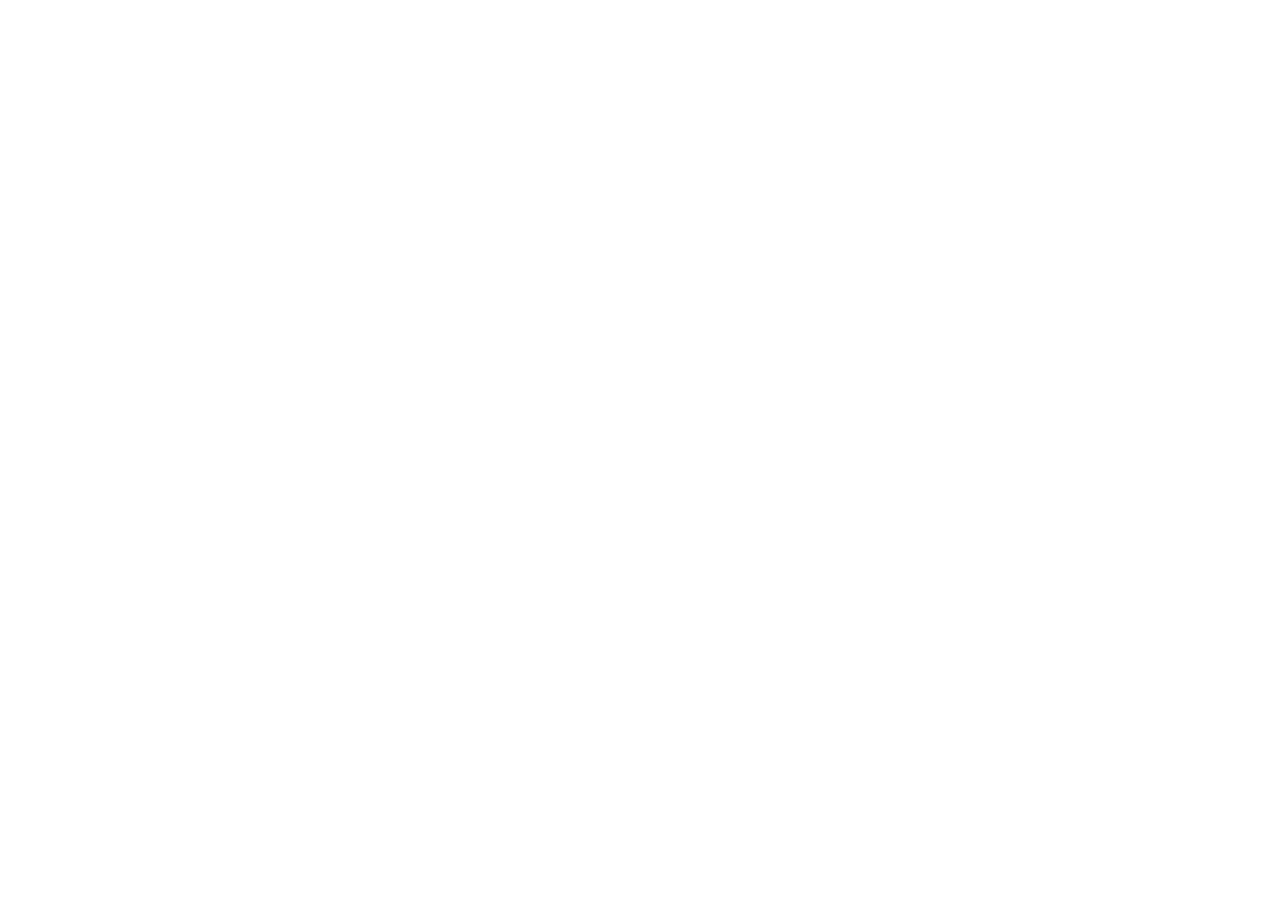
==== commit 6a28affd: "Point Rowtrace links to rowtrace.com and forward the old /rowtrace/ addresses Co-Authored-By: Claude" ====
--- a/rowtrace/index.html
+++ b/rowtrace/index.html
@@ -1,244 +1,15 @@
 <!doctype html>
-<html lang="en" data-site="rowtrace">
-<head><meta charset="utf-8"><meta name="viewport" content="width=device-width, initial-scale=1, viewport-fit=cover">
-<title>Rowtrace</title>
-<meta name="description" content="Rowtrace backs up your Smartsheet sheets and reports to a folder you choose or a SharePoint library, with every attachment filed under the row it came from.">
-<meta name="robots" content="noindex, nofollow">
-<link rel="preconnect" href="https://fonts.googleapis.com"><link rel="preconnect" href="https://fonts.gstatic.com" crossorigin><link rel="stylesheet" href="https://fonts.googleapis.com/css2?family=Montserrat:wght@600;700&family=IBM+Plex+Mono:wght@400;500&family=IBM+Plex+Sans:ital,wght@0,400;0,500;0,600;1,400&display=swap">
-<link rel="stylesheet" href="/tokens.css"><link rel="stylesheet" href="/site.css">
-<script type="application/ld+json">
-{
- "@context": "https://schema.org",
- "@graph": [
-  {
-   "@type": "Product",
-   "name": "Rowtrace",
-   "url": "https://eskley.com/rowtrace/",
-   "description": "Rowtrace backs up your Smartsheet sheets and reports to a folder you choose or a SharePoint library, with every attachment filed under the row it came from.",
-   "category": "Backup software for Smartsheet",
-   "brand": {
-    "@type": "Brand",
-    "name": "Rowtrace"
-   },
-   "manufacturer": {
-    "@id": "https://eskley.com/#org"
-   }
-  },
-  {
-   "@type": "Organization",
-   "@id": "https://eskley.com/#org",
-   "name": "Eskley LLC",
-   "alternateName": "eskley",
-   "url": "https://eskley.com/",
-   "email": "raymond@eskley.com",
-   "address": {
-    "@type": "PostalAddress",
-    "streetAddress": "2155 West Western Charm Drive",
-    "addressLocality": "Riverton",
-    "addressRegion": "UT",
-    "postalCode": "84065",
-    "addressCountry": "US"
-   }
-  },
-  {
-   "@type": "FAQPage",
-   "url": "https://eskley.com/rowtrace/",
-   "mainEntity": [
-    {
-     "@type": "Question",
-     "name": "Does Rowtrace restore data back into Smartsheet?",
-     "acceptedAnswer": {
-      "@type": "Answer",
-      "text": "No. It's the backup you can open, read and hand to an auditor, not a way to put data back. The tools that restore, compared."
-     }
-    },
-    {
-     "@type": "Question",
-     "name": "What does the check actually check?",
-     "acceptedAnswer": {
-      "@type": "Answer",
-      "text": "Each downloaded file's size against what Smartsheet reported, and that every manifest and export is on disk. In SharePoint, a file counts as verified only when its size and hash match what Smartsheet sent."
-     }
-    },
-    {
-     "@type": "Question",
-     "name": "Can it back up to SharePoint?",
-     "acceptedAnswer": {
-      "@type": "Answer",
-      "text": "Yes. An admin approves Rowtrace for the company once, an owner of the site grants it that one site, and backups go to a library and folder you pick there."
-     }
-    },
-    {
-     "@type": "Question",
-     "name": "How long are backups kept?",
-     "acceptedAnswer": {
-      "@type": "Answer",
-      "text": "Each schedule keeps the last 7 completed runs unless you change it. An older run is deleted only after a newer one finishes cleanly, and runs you start by hand are never deleted."
-     }
-    },
-    {
-     "@type": "Question",
-     "name": "Do I need a server, an agent or an IT deployment?",
-     "acceptedAnswer": {
-      "@type": "Answer",
-      "text": "No. Rowtrace is one code-signed Windows program. Download it, double-click it, paste a Smartsheet API token and choose a folder. There is nothing to install and no account to create."
-     }
-    },
-    {
-     "@type": "Question",
-     "name": "Which Smartsheet accounts does it work with?",
-     "acceptedAnswer": {
-      "@type": "Answer",
-      "text": "Accounts on smartsheet.com. Smartsheet EU, AU and Gov accounts aren't supported yet."
-     }
-    },
-    {
-     "@type": "Question",
-     "name": "What doesn't it back up?",
-     "acceptedAnswer": {
-      "@type": "Answer",
-      "text": "Dashboards, and sheet metadata such as formulas and automations. Files linked from Box, Google Drive, OneDrive, Dropbox or a web address have no file to download, so their addresses are listed in the manifest. Sheets in your Sheets folder that aren't in a workspace don't appear yet."
-     }
-    },
-    {
-     "@type": "Question",
-     "name": "Why can't Smartsheet's own backup map attachments to rows?",
-     "acceptedAnswer": {
-      "@type": "Answer",
-      "text": "Because it doesn't write down which row an attachment came from. Every uploaded attachment lands in one folder."
-     }
-    },
-    {
-     "@type": "Question",
-     "name": "What actually lands on disk after a run?",
-     "acceptedAnswer": {
-      "@type": "Answer",
-      "text": "Plain folders you can open in File Explorer: one new folder per run, one folder per row."
-     }
-    },
-    {
-     "@type": "Question",
-     "name": "Where does my data go, and who can see my API token?",
-     "acceptedAnswer": {
-      "@type": "Answer",
-      "text": "Your backup goes to the folder you pick, and your token goes to Smartsheet. Nowhere else."
-     }
-    }
-   ]
-  }
- ]
-}
-</script>
+<html lang="en">
+<head>
+<meta charset="utf-8">
+<meta name="viewport" content="width=device-width, initial-scale=1">
+<meta name="robots" content="noindex">
+<title>Rowtrace has moved</title>
+<link rel="canonical" href="https://rowtrace.com/">
+<meta http-equiv="refresh" content="0; url=https://rowtrace.com/">
+<script>location.replace("https://rowtrace.com/" + location.hash);</script>
 </head>
 <body>
-<svg width="0" height="0" style="position:absolute" aria-hidden="true">
-<symbol id="i-folder" viewBox="0 0 16 16" fill="none" stroke="currentColor" stroke-width="1.5" stroke-linecap="round" stroke-linejoin="round"><path d="M2.25 12 V4.75 A1.5 1.5 0 0 1 3.75 3.25 H6.25 L7.75 5 H12.25 A1.5 1.5 0 0 1 13.75 6.5 V12 A1.5 1.5 0 0 1 12.25 13.5 H3.75 A1.5 1.5 0 0 1 2.25 12 Z" fill="currentColor" fill-opacity="0.12"/></symbol>
-<symbol id="i-sheet" viewBox="0 0 16 16" fill="none" stroke="currentColor" stroke-width="1.5" stroke-linecap="round" stroke-linejoin="round"><rect x="2.25" y="2.75" width="11.5" height="10.5" rx="1.5" fill="currentColor" fill-opacity="0.12"/><path d="M2.25 6.25 H13.75 M5.75 6.25 V13.25"/></symbol>
-<symbol id="i-report" viewBox="0 0 16 16" fill="none" stroke="currentColor" stroke-width="1.5" stroke-linecap="round" stroke-linejoin="round"><rect x="2.25" y="2.75" width="11.5" height="10.5" rx="1.5" fill="currentColor" fill-opacity="0.12"/><path d="M4.75 5.75 H11.25 M4.75 8 H11.25 M4.75 10.25 H8.5"/></symbol>
-<symbol id="i-done" viewBox="0 0 16 16" fill="none" stroke="currentColor" stroke-width="1.5" stroke-linecap="round" stroke-linejoin="round"><path d="M3.25 8.75 L6.5 11.75 L12.75 4.5"/></symbol>
-<symbol id="i-history" viewBox="0 0 16 16" fill="none" stroke="currentColor" stroke-width="1.5" stroke-linecap="round" stroke-linejoin="round"><path d="M2.25 8 A5.75 5.75 0 1 0 2.79 5.5 M2.75 2.5 V5.5 H5.75"/><path d="M8 5 V8 L10 9.25"/></symbol>
-<symbol id="i-schedules" viewBox="0 0 16 16" fill="none" stroke="currentColor" stroke-width="1.5" stroke-linecap="round" stroke-linejoin="round"><rect x="2.25" y="3.25" width="11.5" height="10.5" rx="1.5" fill="currentColor" fill-opacity="0.12"/><path d="M2.25 6.75 H13.75 M5.5 1.75 V4.5 M10.5 1.75 V4.5 M5.25 10.25 H6.75 M9.25 10.25 H10.75"/></symbol>
-<symbol id="i-account" viewBox="0 0 16 16" fill="none" stroke="currentColor" stroke-width="1.5" stroke-linecap="round" stroke-linejoin="round"><circle cx="8" cy="5" r="2.5" fill="currentColor" fill-opacity="0.12"/><path d="M2.75 13.5 V13 A4 4 0 0 1 6.75 9 H9.25 A4 4 0 0 1 13.25 13 V13.5 Z" fill="currentColor" fill-opacity="0.12"/></symbol>
-</svg>
-<div class="draft-banner">Draft, not for publication. Yellow <mark class="gap">items</mark> are unsupported claims to resolve or cut before this page goes live.</div>
-<header class="site-header"><div class="wrap bar">
-<a class="brand" href="/rowtrace/"><span class="mark mark-r m24" aria-hidden="true"><span>R</span></span><span class="wordmark">Rowtrace</span></a>
-<nav class="nav" aria-label="Rowtrace"><a href="/rowtrace/" aria-current="page">Overview</a><a href="/rowtrace/compare/smartsheet-backup.html">Compare</a><a href="/rowtrace/compare/row-mapping-explained.html">How row mapping works</a><a href="/rowtrace/partners/">Partners</a></nav>
-<div class="bar-end"><a class="byline" href="/"><span class="by-text">by</span> <span class="mark mark-e m16" aria-hidden="true"><span>e</span></span> <b>eskley</b></a>
-<a class="btn btn-primary" href="/rowtrace/download/">Download</a></div>
-</div></header>
-<main>
-
-<div class="wrap" style="display:grid;gap:var(--space-3);padding-block:var(--space-10) var(--space-8)">
-<span class="eyebrow" style="margin:0">Backup for Smartsheet</span>
-<h1 style="font-size:clamp(2.1rem,4.6vw,var(--text-4xl));max-width:18ch">Every attachment, filed under the row it came from.</h1>
-<p class="lead" style="max-width:62ch">Rowtrace is a Windows app that backs up your Smartsheet sheets and reports to a folder on your computer or a SharePoint library. Each row's attachments get their own folder, every run is a complete backup in a new folder, and every file is checked after it's written.</p>
-<div class="btn-row"><a class="btn btn-primary" href="/rowtrace/download/">Download Rowtrace</a><a class="btn btn-ghost" href="#disk">How it works</a></div>
-<div class="shot" style="margin-top:var(--space-3)">Product screenshot: the Rowtrace main window after a backup run</div>
-</div>
-
-<section class="alt-band home-band" id="vs-native"><div class="wrap sec">
-<span class="eyebrow">Comparison</span>
-<h2>Why can't Smartsheet's own backup map attachments to rows?</h2>
-<p class="answer">Because it doesn't write down which row an attachment came from. Every uploaded attachment lands in one folder.</p>
-<p style="color:var(--text-secondary)">A sheet with 300 rows and 1,000 attachments becomes 1,000 files side by side. Rowtrace keeps the row.</p>
-<div class="table-wrap"><table class="compare"><thead><tr><th scope="col"></th><th scope="col">Smartsheet's backup</th><th scope="col" class="us">Rowtrace</th></tr></thead><tbody><tr><th scope="row">Attachments</th><td data-label="Smartsheet's backup">One folder for the whole backup</td><td data-label="Rowtrace" class="us">A folder per row, holding that row's attachments</td></tr><tr><th scope="row">Which file came from which row</th><td data-label="Smartsheet's backup">Not recorded</td><td data-label="Rowtrace" class="us">A manifest maps every file to its row and records what the row said at the time</td></tr><tr><th scope="row">Earlier versions of an attachment</th><td data-label="Smartsheet's backup"><mark class="gap">G14: Not covered by Smartsheet's help; needs a test backup</mark></td><td data-label="Rowtrace" class="us">Kept beside the current one</td></tr><tr><th scope="row">Checked after it's written</th><td data-label="Smartsheet's backup"><mark class="gap">G15: No check documented</mark></td><td data-label="Rowtrace" class="us">Every file checked against the size Smartsheet reported</td></tr><tr><th scope="row">Readable without the tool</th><td data-label="Smartsheet's backup">Yes: Excel files in a zip</td><td data-label="Rowtrace" class="us">Yes: plain folders and Excel files</td></tr><tr><th scope="row">Restore into Smartsheet</th><td data-label="Smartsheet's backup">Admins describe rebuilding by hand</td><td data-label="Rowtrace" class="us">No. Rowtrace doesn't restore</td></tr></tbody></table></div>
-<div class="links-grid" style="margin-top:var(--space-2)">
-<a class="link-tile" href="/rowtrace/compare/smartsheet-backup.html"><strong>Why not just use Smartsheet's backup?</strong>The full comparison, including what Smartsheet's backup still does better.<span class="go">Read the comparison</span></a>
-<a class="link-tile" href="/rowtrace/compare/backup-tools.html"><strong>How does it compare to ProBackup, AcuWorkflow and FluentPro?</strong>Where they beat Rowtrace, and where it beats them.<span class="go">Read the comparison</span></a>
-<a class="link-tile" href="/rowtrace/compare/row-mapping-explained.html"><strong>How does the row mapping work?</strong>What the API returns, and what a home-made script trips on.<span class="go">Read the explainer</span></a>
-</div>
-</div></section>
-
-<section class="home-band" id="disk"><div class="wrap sec">
-<span class="eyebrow">How it works</span>
-<h2>What actually lands on disk after a run?</h2>
-<p class="answer">Plain folders you can open in File Explorer: one new folder per run, one folder per row.</p>
-<div class="two" style="margin-top:var(--space-2)">
-<div class="tree" role="img" aria-label="Illustration of a Rowtrace backup folder: a timestamped run folder holding a workspace, an Excel copy of each sheet, a folder per row with that row's attachments, earlier versions, and a manifest.">
-<div class="cap">What one backup run looks like · illustration</div>
-<ul><li><span class="row fo"><svg class="" aria-hidden="true"><use href="#i-folder"/></svg> Rowtrace 2026-10-13 0200</span>
-<ul>
-<li><span class="row fo"><svg class="" aria-hidden="true"><use href="#i-folder"/></svg> Operations</span><span class="note">your workspace</span>
-<ul>
-<li><span class="row sh"><svg class="" aria-hidden="true"><use href="#i-sheet"/></svg> Vendor contracts.xlsx</span></li>
-<li><span class="row fo"><svg class="" aria-hidden="true"><use href="#i-folder"/></svg> Vendor contracts_sht</span>
-<ul>
-<li class="hl"><span class="row"><svg class="" aria-hidden="true"><use href="#i-folder"/></svg> Row 0014</span><span class="note">one folder per row</span>
-<ul><li><span class="row">master-services-agreement.pdf</span></li><li><span class="row fo"><svg class="" aria-hidden="true"><use href="#i-folder"/></svg> _versions</span><span class="note">earlier versions</span></li></ul></li>
-<li class="hl"><span class="row"><svg class="" aria-hidden="true"><use href="#i-folder"/></svg> Row 0015</span>
-<ul><li><span class="row">insurance-certificate.pdf</span></li></ul></li>
-</ul></li>
-</ul></li>
-<li><span class="row">Rowtrace Manifest.csv</span><span class="note">every file, its row and the result</span></li>
-<li><span class="row">Rowtrace Manifest.html</span></li>
-</ul></li></ul></div>
-<div style="display:grid;gap:var(--space-3)">
-<p style="color:var(--text-secondary)">Each run makes a new folder named for its date and time, so runs never overwrite each other. Inside are your workspace and folder names, an Excel copy of each sheet, and a folder per row holding that row's attachments, the files on its comments and its cell images. Earlier versions of an attachment are kept in <code>_versions</code> beside the current one.</p>
-<p style="color:var(--text-secondary)">Each sheet gets a manifest, as a CSV and as an HTML file that opens with no network. Each line is one file: its sheet, row number, row label, folder, version, size, uploader and result.</p>
-<p style="color:var(--text-secondary)">After the first run, unchanged files are copied from the last run's folder and only changed files are downloaded. Every run folder still holds a complete backup.</p>
-<dl class="definition"><dt>When a run counts as done</dt><dd>Every downloaded file is checked against the size Smartsheet reported. A run is marked Done only when every item finished, no file is missing, and every manifest and export is confirmed on disk.</dd></dl>
-</div></div>
-</div></section>
-
-<section class="alt-band home-band" id="security"><div class="wrap sec">
-<span class="eyebrow">Security</span>
-<h2>Where does my data go, and who can see my API token?</h2>
-<p class="answer">Your backup goes to the folder you pick, and your token goes to Smartsheet. Nowhere else.</p>
-<div class="token-life" style="margin-top:var(--space-2)">
-<div><span class="n">1 · paste</span><h3>You paste it in</h3><p>Rowtrace uses the token to call the Smartsheet API, and for nothing else. The only servers it talks to are Smartsheet's.</p></div>
-<div><span class="n">2 · save</span><h3>It's saved, encrypted, on your computer</h3><p>Encrypted with Windows' built-in data protection and tied to your Windows user. Copied to another computer, or opened by another Windows user, the saved file can't be read.</p></div>
-<div><span class="n">3 · revoke</span><h3>You can take it back at any time</h3><p>Revoke the token in Smartsheet and Rowtrace can no longer reach your account. Forget this account deletes the local copy.</p></div>
-</div>
-<div class="cards">
-<div class="card"><h3>Your folder, not ours</h3><p>Backups go to a folder on your computer, such as a local drive, a OneDrive folder or a network share, or to a SharePoint library you grant it. They are plain files, readable without Rowtrace installed.</p></div>
-<div class="card"><h3>No account, no usage data</h3><p>There's no Eskley server and no account to create. Rowtrace has nothing to send usage data to.</p></div>
-<div class="card"><h3>Code-signed by Eskley LLC</h3><p>Rowtrace is a single code-signed Windows program. Windows shows its publisher as Eskley LLC.</p></div>
-</div>
-<p style="margin-top:var(--space-1)"><a href="/rowtrace/partners/token/">Exactly what happens to your token, including the limit worth knowing</a></p>
-</div></section>
-
-<section class="home-band" id="faq"><div class="wrap sec">
-<span class="eyebrow">Common questions</span>
-<h2>What do admins ask before they trust a backup tool?</h2>
-<div class="qa-list" style="margin-top:var(--space-2)">
-<div class="qa"><h3>Does Rowtrace restore data back into Smartsheet?</h3><p>No. It's the backup you can open, read and hand to an auditor, not a way to put data back. <a href="/rowtrace/compare/backup-tools.html">The tools that restore, compared.</a></p></div>
-<div class="qa"><h3>What does the check actually check?</h3><p>Each downloaded file's size against what Smartsheet reported, and that every manifest and export is on disk. In SharePoint, a file counts as verified only when its size and hash match what Smartsheet sent.</p></div>
-<div class="qa"><h3>Can it back up to SharePoint?</h3><p>Yes. An admin approves Rowtrace for the company once, an owner of the site grants it that one site, and backups go to a library and folder you pick there.</p></div>
-<div class="qa"><h3>How long are backups kept?</h3><p>Each schedule keeps the last 7 completed runs unless you change it. An older run is deleted only after a newer one finishes cleanly, and runs you start by hand are never deleted.</p></div>
-<div class="qa"><h3>Do I need a server, an agent or an IT deployment?</h3><p>No. Rowtrace is one code-signed Windows program. Download it, double-click it, paste a Smartsheet API token and choose a folder. There is nothing to install and no account to create.</p></div>
-<div class="qa"><h3>Which Smartsheet accounts does it work with?</h3><p>Accounts on smartsheet.com. Smartsheet EU, AU and Gov accounts aren't supported yet.</p></div>
-<div class="qa"><h3>What doesn't it back up?</h3><p>Dashboards, and sheet metadata such as formulas and automations. Files linked from Box, Google Drive, OneDrive, Dropbox or a web address have no file to download, so their addresses are listed in the manifest. Sheets in your Sheets folder that aren't in a workspace don't appear yet.</p></div>
-</div>
-</div></section>
-<div class="cta-band"><div class="wrap"><h2>Put a copy in a folder you choose</h2><p>Windows 10 · code-signed by Eskley LLC · no account to create. Free during the design-partner phase.</p><a class="btn btn-primary" href="/rowtrace/download/">Download Rowtrace</a></div></div>
-</main>
-<footer class="site-footer"><div class="wrap">
-<div class="cols">
-<div><a class="brand" href="/rowtrace/"><span class="mark mark-r m24" aria-hidden="true"><span>R</span></span><span class="wordmark" style="font-size:1.125rem">Rowtrace</span></a>
-<p style="margin-top:12px">Backup for Smartsheet administrators. Made by <a href="/">Eskley LLC</a>.</p></div>
-<div><div class="f-head">Rowtrace</div><ul><li><a href="/rowtrace/download/">Download</a></li><li><a href="/rowtrace/partners/">Partner overview</a></li><li><a href="/rowtrace/partners/start/">Getting started</a></li><li><a href="/rowtrace/partners/token/">Your token and your data</a></li></ul></div>
-<div><div class="f-head">Compare</div><ul><li><a href="/rowtrace/compare/smartsheet-backup.html">vs. Smartsheet's backup</a></li><li><a href="/rowtrace/compare/backup-tools.html">vs. other backup tools</a></li><li><a href="/rowtrace/compare/row-mapping-explained.html">How row mapping works</a></li></ul></div>
-<div><div class="f-head">Company</div><ul><li><a href="/">eskley.com</a></li><li><a class="mono" href="mailto:raymond@eskley.com">raymond@eskley.com</a></li></ul></div>
-</div><div class="legal"><p>© 2026 Eskley LLC, a Utah limited liability company. Rowtrace is an independent product for Smartsheet and is not affiliated with or endorsed by Smartsheet Inc.</p></div></div></footer>
-</body></html>
+<p>Rowtrace has moved to <a href="https://rowtrace.com/">https://rowtrace.com/</a>.</p>
+</body>
+</html>
